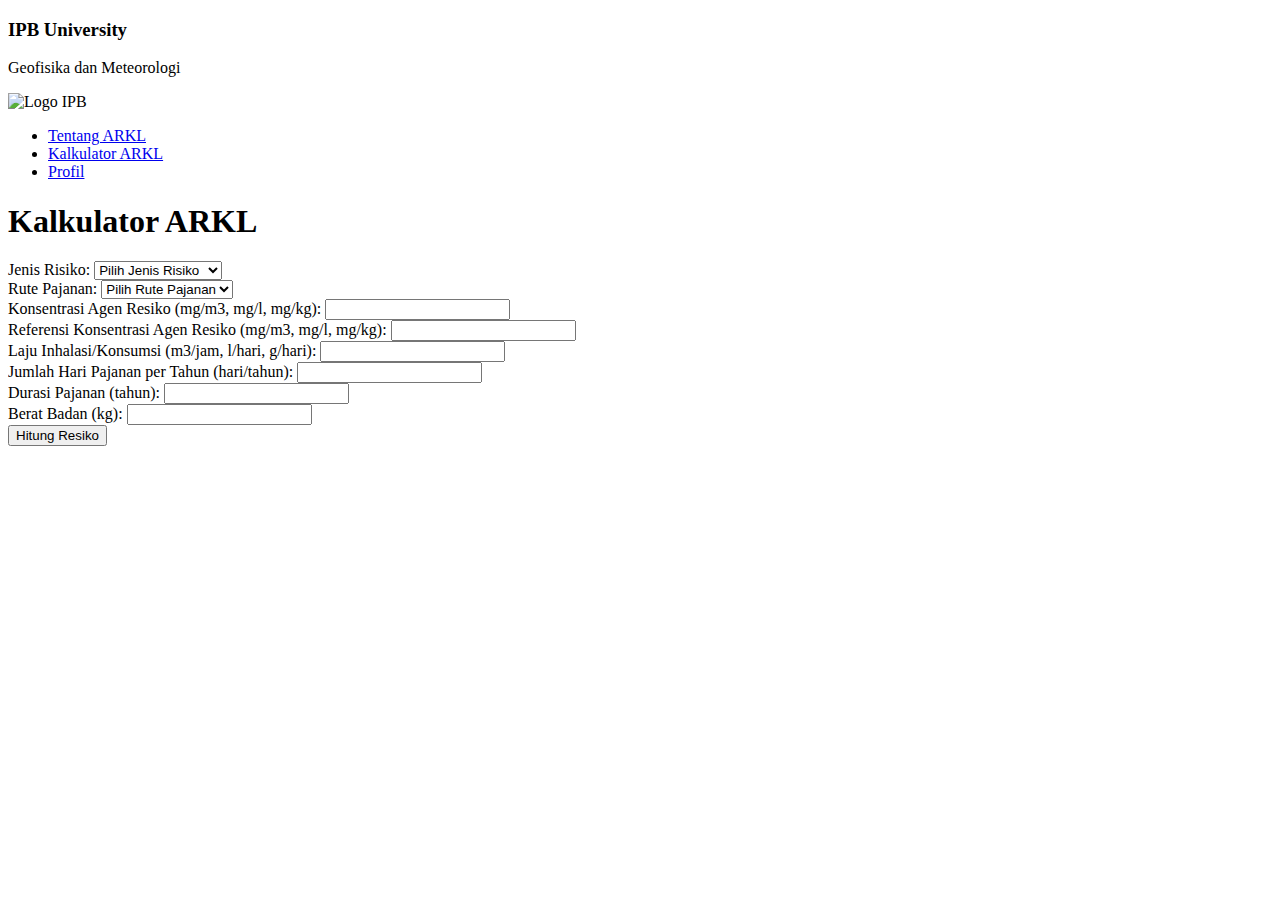
==== kalkulator new.html @ 594bee67 "Update kalkulator new.html" ====
<!DOCTYPE html>
<html lang="id">
  <link rel="stylesheet" href="styles.css">
  <head>
    <link rel="stylesheet" href="styles.css">
    <meta charset="UTF-8" />
    <meta name="viewport" content="width=device-width, initial-scale=1.0" />
    <title>Kalkulator ARKL – Analisis Risiko Kesehatan Lingkungan</title>

    <!-- Google Fonts -->
    <link rel="preconnect" href="https://fonts.googleapis.com" />
    <link rel="preconnect" href="https://fonts.gstatic.com" crossorigin />
    <link href="https://fonts.googleapis.com/css2?family=Poppins:wght@300;500;700&display=swap" rel="stylesheet" />

    <!-- Tailwind CSS CDN -->
    <script src="https://cdn.tailwindcss.com"></script>

  </head>

  <body class="flex flex-col md:flex-row bg-kalkulator text-gray-800 min-h-screen">

    <!-- Sidebar -->
    <aside class="sidebar md:w-1/4 w-full">
      <div class="profile text-center mb-6">
        <h3 class="font-bold text-green-600">IPB University</h3>
        <p class="text-sm text-gray-600">Geofisika dan Meteorologi</p>
        <img src="img/Logo IPB.png" alt="Logo IPB" class="mx-auto mt-4 w-24 rounded-full" />
      </div>

      <!-- Menu -->
      <ul class="space-y-4 text-green-800 font-medium">
        <li><a href="./Kalkulator Arkl Revisi 2.html" class="hover:text-green-600">Tentang ARKL</a></li>
        <li><a href="./kalkulator new.html" class="hover:text-green-600">Kalkulator ARKL</a></li>
        <li><a href="./profil.html" class="hover:text-green-600">Profil</a></li>
      </ul>
    </aside>

    <!-- Main Content -->
    <main class="flex-1 relative p-4 sm:p-6 md:p-8 space-y-8">

      <!-- Overlay transparan untuk efek gelap/putih -->
      <div class="absolute inset-0 bg-white bg-opacity-60 pointer-events-none z-0"></div>  

<!-- Bagian Kalkulator ARKL -->
<div class="relative z-10">
  <div class="flex justify-center min-h-screen">
<section id="kalkulator" class="content-section">
    <h1 class="text-3xl font-bold text-green-700 mb-6 text-center">Kalkulator ARKL</h1>
    <form id="arklForm" class="bg-white p-6 rounded-lg shadow-md max-w-xl">
<!-- Dropdown dengan styling kotak -->
<div class="grid grid-cols-1 md:grid-cols-2 gap-4">
  <!-- Jenis Risiko -->
  <div class="bg-gray-100 p-4 rounded-lg shadow">
    <label for="jenisRisiko" class="block mb-2 font-semibold">Jenis Risiko:</label>
    <select id="jenisRisiko" class="w-full p-2 rounded border border-gray-300">
      <option value="" disabled selected>Pilih Jenis Risiko</option>
      <option value="karsinogenik">Karsinogenik</option>
      <option value="non-karsinogenik">Non-Karsinogenik</option>
    </select>

  </div>

  <!-- Rute Pajanan -->
  <div class="bg-gray-100 p-4 rounded-lg shadow">
    <label for="rutePajanan" class="block mb-2 font-semibold">Rute Pajanan:</label>
    <select id="rutePajanan" class="w-full p-2 rounded border border-gray-300">
      <option value="" disabled selected>Pilih Rute Pajanan</option>
      <option value="inhalasi">Inhalasi</option>
      <option value="ingestasi">Ingestasi</option>
    </select>
  </div>
</div>

      <div class="form-group">
        <label for="C" class="mt-3">Konsentrasi Agen Resiko (mg/m3, mg/l, mg/kg):</label>
        <input type="number" id="C" name="C" step="any" required />
      </div>
  
      <div class="form-group">
        <label for="RfC">Referensi Konsentrasi Agen Resiko (mg/m3, mg/l, mg/kg):</label>
        <input type="number" id="RfC" name="RfC" step="any" required />
      </div>
  
      <div class="form-group">
        <label for="R">Laju Inhalasi/Konsumsi (m3/jam, l/hari, g/hari):</label>
        <input type="number" id="R" name="R" step="any" required />
      </div>
  
      <div class="form-group" id="tE-container">
        <label for="tE">Lama Pajanan per Hari (jam/hari):</label>
        <input type="number" id="tE" name="tE" step="any" />
      </div>
  
      <div class="form-group">
        <label for="fE">Jumlah Hari Pajanan per Tahun (hari/tahun):</label>
        <input type="number" id="fE" name="fE" step="any" required />
      </div>
  
      <div class="form-group">
        <label for="Dt">Durasi Pajanan (tahun):</label>
        <input type="number" id="Dt" name="Dt" step="any" required />
      </div>
  
      <div class="form-group">
        <label for="Wb">Berat Badan (kg):</label>
        <input type="number" id="Wb" name="Wb" step="any" required />
      </div>
  
      <button type="submit" class="bg-green-600 hover:bg-green-700 text-white font-semibold py-2 px-4 rounded-lg transition duration-300">
        Hitung Resiko
      </button>          
    </form>
  
    <div id="hasil" class="mt-4 text-green-800 font-semibold"></div>
  </section>
  </div>
</div>
  </main>
 
  <!--Script-->
  <script>
    document.addEventListener("DOMContentLoaded", () => {
      const jenisRisikoSelect = document.getElementById("jenisRisiko");
      const rutePajananSelect = document.getElementById("rutePajanan");
      const tEContainer = document.getElementById("tE-container");
      const hasilDiv = document.getElementById("hasil");
      const form = document.getElementById("arklForm");
  
      function toggleTimeOfExposure() {
        const jenisRisiko = jenisRisikoSelect.value;
        const rute = rutePajananSelect.value;
        tEContainer.style.display = (jenisRisiko === "non-karsinogenik" && rute === "inhalasi") ? "block" : "none";
      }
  
      jenisRisikoSelect.addEventListener("change", toggleTimeOfExposure);
      rutePajananSelect.addEventListener("change", toggleTimeOfExposure);
      toggleTimeOfExposure();
  
      form.addEventListener("submit", function (e) {
        e.preventDefault();
  
        const jenis = jenisRisikoSelect.value;
        const rute = rutePajananSelect.value;
  
        const C = parseFloat(document.getElementById("C").value);
        const RfC_input = parseFloat(document.getElementById("RfC").value);
        const R = parseFloat(document.getElementById("R").value);
        const tE = parseFloat(document.getElementById("tE").value) || 1;
        const fE = parseFloat(document.getElementById("fE").value);
        const Dt = parseFloat(document.getElementById("Dt").value);
        const Wb = parseFloat(document.getElementById("Wb").value);
        const Tavg = fE * Dt;
  
        if ([C, RfC_input, R, fE, Dt, Wb].some(val => isNaN(val) || val <= 0)) {
          alert("Mohon isi semua kolom dengan benar dan pastikan tidak ada yang nol.");
          return;
        }
  
        let intake = 0;
        let RfC = 0;
  
        if (rute === "inhalasi" && jenis === "non-karsinogenik") {
          intake = (C * R * tE * fE * Dt) / (Wb * Tavg);
          RfC = (RfC_input * R * tE * fE * Dt) / (Wb * Tavg);
        } else {
          intake = (C * R * fE * Dt) / (Wb * Tavg);
          RfC = (RfC_input * R * fE * Dt) / (Wb * Tavg);
        }
  
        const RQ = intake / RfC;
  
        if (isNaN(RQ) || !isFinite(RQ)) {
          alert("Terjadi kesalahan dalam perhitungan. Periksa kembali input Anda.");
          return;
        }
  
        let hasilHTML = "";
  
        if (RQ <= 1) {
          hasilHTML = `
            <div class="bg-green-100 border-l-4 border-green-500 p-6 rounded-lg shadow text-center">
              <div class="text-6xl mb-4">😊</div>
              <p class="text-2xl font-bold text-green-700">Status: Aman</p>
              <p class="text-xl mt-2">RQ = ${RQ.toFixed(3)}</p>
              <hr class="my-4">
              <p class="text-left text-green-800 font-medium">Tingkat pajanan masih dalam batas yang dapat diterima. Tapi bukan berarti dibiarkan begitu saja, tetap ada hal-hal yang bisa dilakukan:</p>
              <ul class="list-decimal text-left pl-5 mt-2 text-green-800">
                <li>Lanjutkan pemantauan rutin secara berkala</li>
                <li>Pertahankan kondisi saat ini baik pencegahan untuk agen resiko terhirup maupun tertelan</li>
                <li>Sebarkan informasi kepada masyarakat lain agar tetap waspada dan paham tentang potensi resiko</li>
              </ul>
            </div>
          `;
        } else {
          hasilHTML = `
            <div class="bg-red-100 border-l-4 border-red-500 p-6 rounded-lg shadow text-center">
              <div class="text-6xl mb-4">🤒</div>
              <p class="text-2xl font-bold text-red-700">Status: Tidak Aman</p>
              <p class="text-xl mt-2">RQ = ${RQ.toFixed(3)}</p>
              <hr class="my-4">
              <p class="text-left text-red-800 font-medium">Tingkat pajanan melebihi batas aman, dan dapat menimbulkan dampak kesehatan, terutama untuk jangka panjang. Cepat lakukan hal-hal berikut:</p>
              <ul class="list-decimal text-left pl-5 mt-2 text-red-800">
                <li>Identifikasi sumber pajanan yang ada</li>
                <li>Terapkan pengendalian teknis seperti ventilasi, filter dan lain-lain</li>
                <li>Kurangi waktu pajanan seperti kurangi berada di lokasi berpolusi atau pun mengurangi konsumsi agen resiko</li>
                <li>Gunakan alat pelindung diri seperti masker dan sebagainya</li>
                <li>Sebarkan informasi ini pada masyarakat luas agar terhindar dari dampak yang dihasilkan</li>
              </ul>
            </div>
          `;
        }
  
        hasilDiv.innerHTML = hasilHTML;
      });
    })
  </script>   
</html>
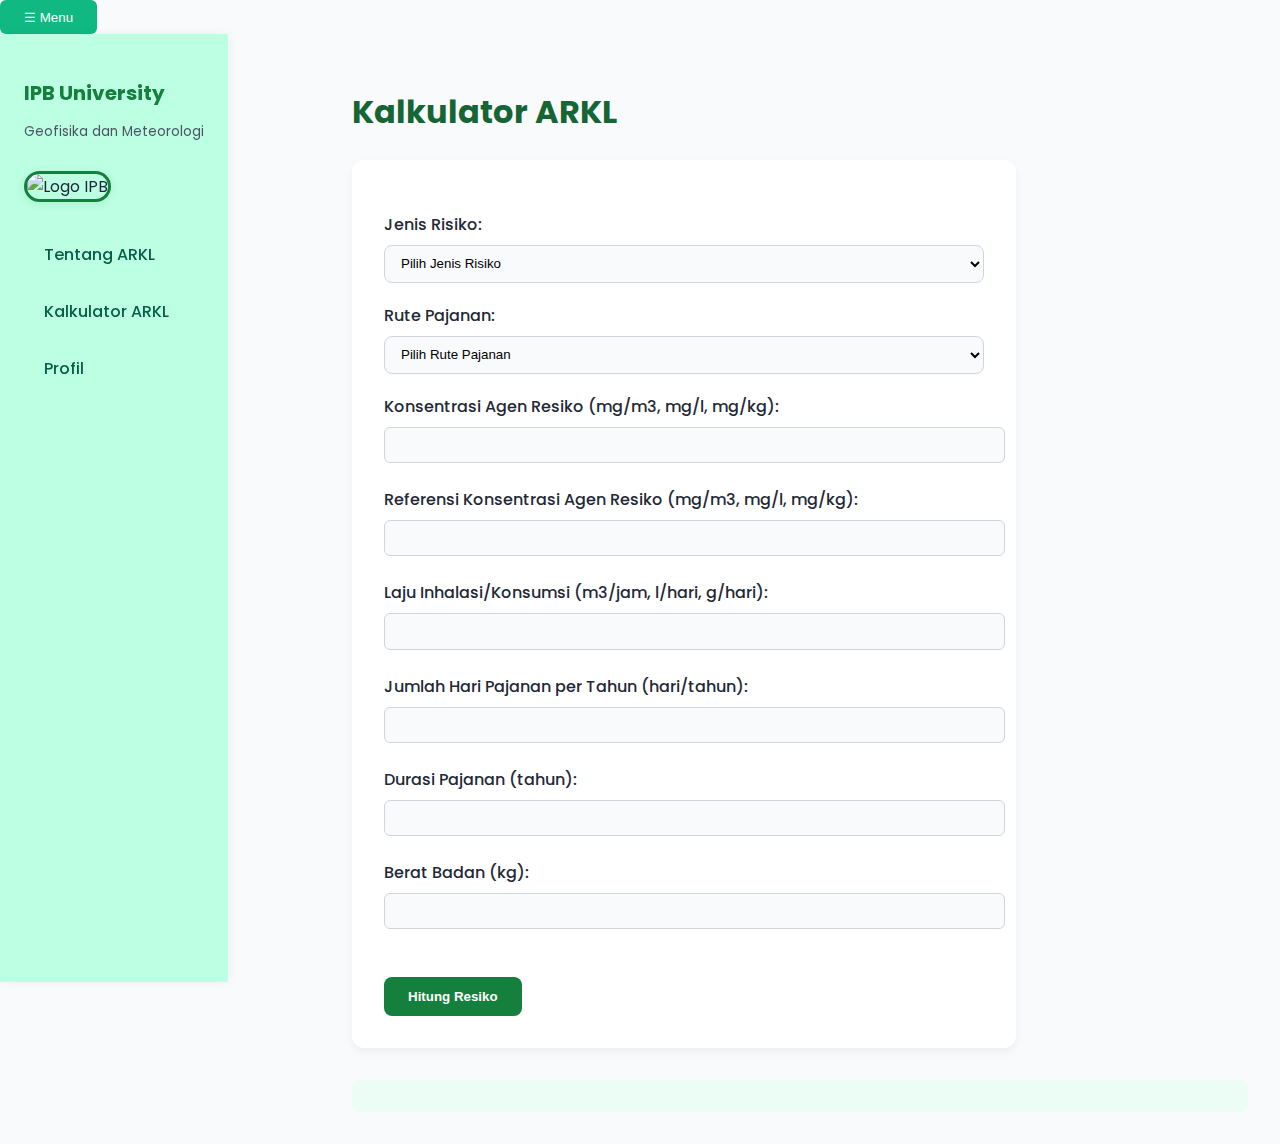
==== commit 26244304: "Update kalkulator new.html" ====
--- a/kalkulator new.html
+++ b/kalkulator new.html
@@ -14,13 +14,42 @@
 
     <!-- Tailwind CSS CDN -->
     <script src="https://cdn.tailwindcss.com"></script>
-
+    <style>
+      /* Menambahkan beberapa penyesuaian untuk mobile */
+      @media (max-width: 768px) {
+        #sidebar {
+          position: fixed;
+          top: 0;
+          left: -250px;
+          width: 250px;
+          height: 100%;
+          background-color: #f3f4f6;
+          transition: left 0.3s ease;
+        }
+
+        #sidebar.open {
+          left: 0;
+        }
+
+        .main-content {
+          transition: margin-left 0.3s ease;
+        }
+
+        .main-content.shifted {
+          margin-left: 250px;
+        }
+      }
+    </style>
   </head>
 
-  <body class="flex flex-col md:flex-row bg-kalkulator text-gray-800 min-h-screen">
-
-    <!-- Sidebar -->
-    <aside class="sidebar md:w-1/4 w-full">
+<body class="flex flex-col md:flex-row bg-arkl text-gray-800 min-h-screen">
+  <!-- Toggle Button (Tombol untuk membuka/menutup sidebar) -->
+  <button id="toggleSidebar" class="p-4 text-green-800 bg-white fixed top-4 left-4 z-50">
+    ☰ Menu
+  </button>
+
+  <!-- Sidebar -->
+  <aside id="sidebar" class="sidebar md:w-1/4 w-full hidden md:block bg-white">
       <div class="profile text-center mb-6">
         <h3 class="font-bold text-green-600">IPB University</h3>
         <p class="text-sm text-gray-600">Geofisika dan Meteorologi</p>
@@ -116,7 +145,18 @@
   </div>
 </div>
   </main>
- 
+ <!-- Script untuk mengatur sidebar -->
+  <script>
+    const btn = document.getElementById('toggleSidebar');
+    const sidebar = document.getElementById('sidebar');
+    const mainContent = document.getElementById('mainContent');
+
+    // Event listener untuk toggle sidebar
+    btn.addEventListener('click', () => {
+      sidebar.classList.toggle('open');
+      mainContent.classList.toggle('shifted');
+    });
+  </script>
   <!--Script-->
   <script>
     document.addEventListener("DOMContentLoaded", () => {
@@ -213,5 +253,6 @@
         hasilDiv.innerHTML = hasilHTML;
       });
     })
-  </script>   
+  </script>
+  </body>
 </html>
--- a/styles.css
+++ b/styles.css
@@ -0,0 +1,288 @@
+/* styles.css */
+
+/* --- FONT --- */
+body {
+    font-family: 'Poppins', sans-serif;
+    background-color: #f9fafb;
+    color: #1f2937;
+    margin: 0;
+    padding: 0;
+  }
+  
+  /* --- SIDEBAR --- */
+  .sidebar {
+    position: fixed;
+    background-color: #bcffe3;
+    padding: 1.5rem;
+    min-height: 100vh;
+    box-shadow: 2px 0 10px rgba(0, 0, 0, 0.05);
+  }
+  
+  .sidebar .profile h3 {
+    font-size: 1.25rem;
+    color: #15803d;
+    margin-bottom: 0.25rem;
+  }
+  
+  .sidebar .profile p {
+    font-size: 0.85rem;
+    color: #4b5563;
+  }
+  
+  .sidebar .profile img {
+    width: 80px;
+    height: 80px;
+    object-fit: cover;
+    margin-top: 1rem;
+    border-radius: 9999px;
+  }
+  
+  .sidebar ul {
+    list-style: none;
+    padding: 0;
+    margin-top: 2rem;
+  }
+  
+  .sidebar ul li {
+    margin-bottom: 1rem;
+  }
+  
+  .sidebar ul li a {
+    text-decoration: none;
+    color: #065f46;
+    font-weight: 500;
+    transition: all 0.2s;
+  }
+  
+  .sidebar ul li a:hover {
+    color: #047857;
+  }
+  
+  /* --- MAIN CONTENT --- */
+  main {
+    padding: 2rem;
+    flex: 1;
+    margin-left: 25%;
+  }
+  
+  h1 {
+    font-size: 2rem;
+    color: #166534;
+    margin-bottom: 1.5rem;
+  }
+  
+  /* --- FORM --- */
+  form {
+    background-color: #ffffff;
+    padding: 2rem;
+    border-radius: 0.75rem;
+    box-shadow: 0 4px 10px rgba(0, 0, 0, 0.05);
+    max-width: 600px;
+  }
+  
+  .form-group {
+    margin-bottom: 1.5rem;
+  }
+  
+  .form-group label {
+    display: block;
+    font-weight: 500;
+    margin-bottom: 0.5rem;
+  }
+  
+  .form-group input[type="number"] {
+    width: 100%;
+    padding: 0.6rem;
+    border: 1px solid #d1d5db;
+    border-radius: 0.375rem;
+    transition: border-color 0.2s;
+  }
+  
+  .form-group input[type="number"]:focus {
+    outline: none;
+    border-color: #10b981;
+  }
+  
+  button {
+    background-color: #10b981;
+    color: white;
+    padding: 0.6rem 1.5rem;
+    border: none;
+    border-radius: 0.375rem;
+    cursor: pointer;
+    transition: background-color 0.3s;
+  }
+  
+  button:hover {
+    background-color: #059669;
+  }
+  
+  /* --- HASIL --- */
+  #hasil {
+    margin-top: 2rem;
+    background-color: #ecfdf5;
+    padding: 1rem;
+    border-radius: 0.5rem;
+    color: #065f46;
+    font-weight: 600;
+  }
+
+  /* === Global === */
+body {
+  font-family: 'Poppins', sans-serif;
+  scroll-behavior: smooth;
+}
+
+/* Sidebar Branding */
+.sidebar .profile h3 {
+  font-size: 1.25rem;
+  color: #15803d;
+}
+
+.sidebar .profile img {
+  border: 3px solid #15803d;
+  box-shadow: 0 2px 10px rgba(0, 128, 0, 0.1);
+}
+
+/* Navigasi Sidebar */
+.sidebar ul li a {
+  display: block;
+  padding: 0.5rem 1rem;
+  border-left: 4px solid transparent;
+  transition: all 0.3s ease;
+}
+
+.sidebar ul li a:hover {
+  color: #15803d;
+  border-left-color: #15803d;
+  background-color: #f0fdf4;
+  font-weight: 600;
+}
+
+/* Section Titles */
+.content-section h2 {
+  font-size: 1.5rem;
+  border-left: 6px solid #15803d;
+  padding-left: 1rem;
+  margin-bottom: 1rem;
+}
+
+/* Form Input dan Label */
+form label {
+  font-weight: 500;
+  color: #1f2937;
+  display: block;
+  margin-top: 1.25rem;
+  margin-bottom: 0.5rem;
+}
+
+form input,
+form select {
+  width: 100%;
+  padding: 0.6rem 0.75rem;
+  border: 1px solid #d1d5db;
+  border-radius: 0.5rem;
+  background-color: #f9fafb;
+  transition: all 0.2s ease-in-out;
+}
+
+form input:focus,
+form select:focus {
+  border-color: #15803d;
+  outline: none;
+  background-color: #ffffff;
+}
+
+/* Tombol Submit */
+button[type="submit"] {
+  margin-top: 1.5rem;
+  background-color: #15803d;
+  color: #fff;
+  font-weight: 600;
+  padding: 0.75rem 1.5rem;
+  border-radius: 0.5rem;
+  transition: background-color 0.3s ease;
+}
+
+button[type="submit"]:hover {
+  background-color: #166534;
+}
+
+/* Kartu Anggota Tim */
+.profile-card {
+  background-color: white;
+  border-radius: 1rem;
+  box-shadow: 0 4px 10px rgba(0, 0, 0, 0.06);
+  padding: 1rem;
+  text-align: center;
+  transition: transform 0.3s ease;
+}
+
+.profile-card:hover {
+  transform: translateY(-4px);
+}
+
+/* Gambar Profil Anggota */
+.profile-card img {
+  width: 6rem;
+  height: 6rem;
+  border-radius: 9999px;
+  object-fit: cover;
+  margin-bottom: 0.5rem;
+  border: 2px solid #d1fae5;
+}
+
+/* Infografis */
+img.rounded-lg.shadow {
+  transition: transform 0.3s ease;
+}
+
+img.rounded-lg.shadow:hover {
+  transform: scale(1.02);
+}
+
+/* Info Box Hasil */
+#hasil div {
+  animation: fadeIn 0.4s ease-in-out;
+}
+
+@keyframes fadeIn {
+  from {
+    opacity: 0;
+    transform: translateY(10px);
+  }
+  to {
+    opacity: 1;
+    transform: translateY(0);
+  }
+}
+
+/* === Background untuk halaman Tentang ARKL === */
+.bg-arkl {
+  background-image: url('img/BG.png');
+  background-size: cover;
+  background-position: center;
+  background-repeat: no-repeat;
+  background-attachment: fixed;
+  min-height: 100vh;
+}
+
+/* === Background untuk halaman Kalkulator === */
+.bg-kalkulator {
+  background-image: url('img/BG.png');
+  background-size: cover;
+  background-position: center;
+  background-repeat: no-repeat;
+  background-attachment: fixed;
+  min-height: 100vh;
+}
+ 
+/* === Background untuk halaman Profil === */
+.bg-profil {
+  background-image: url('img/BG\ Profil.png');
+  background-size: cover;
+  background-position: center;
+  background-repeat: no-repeat;
+  background-attachment: fixed;
+  min-height: 100vh;
+}
--- a/styles.css
+++ b/styles.css
@@ -0,0 +1,288 @@
+/* styles.css */
+
+/* --- FONT --- */
+body {
+    font-family: 'Poppins', sans-serif;
+    background-color: #f9fafb;
+    color: #1f2937;
+    margin: 0;
+    padding: 0;
+  }
+  
+  /* --- SIDEBAR --- */
+  .sidebar {
+    position: fixed;
+    background-color: #bcffe3;
+    padding: 1.5rem;
+    min-height: 100vh;
+    box-shadow: 2px 0 10px rgba(0, 0, 0, 0.05);
+  }
+  
+  .sidebar .profile h3 {
+    font-size: 1.25rem;
+    color: #15803d;
+    margin-bottom: 0.25rem;
+  }
+  
+  .sidebar .profile p {
+    font-size: 0.85rem;
+    color: #4b5563;
+  }
+  
+  .sidebar .profile img {
+    width: 80px;
+    height: 80px;
+    object-fit: cover;
+    margin-top: 1rem;
+    border-radius: 9999px;
+  }
+  
+  .sidebar ul {
+    list-style: none;
+    padding: 0;
+    margin-top: 2rem;
+  }
+  
+  .sidebar ul li {
+    margin-bottom: 1rem;
+  }
+  
+  .sidebar ul li a {
+    text-decoration: none;
+    color: #065f46;
+    font-weight: 500;
+    transition: all 0.2s;
+  }
+  
+  .sidebar ul li a:hover {
+    color: #047857;
+  }
+  
+  /* --- MAIN CONTENT --- */
+  main {
+    padding: 2rem;
+    flex: 1;
+    margin-left: 25%;
+  }
+  
+  h1 {
+    font-size: 2rem;
+    color: #166534;
+    margin-bottom: 1.5rem;
+  }
+  
+  /* --- FORM --- */
+  form {
+    background-color: #ffffff;
+    padding: 2rem;
+    border-radius: 0.75rem;
+    box-shadow: 0 4px 10px rgba(0, 0, 0, 0.05);
+    max-width: 600px;
+  }
+  
+  .form-group {
+    margin-bottom: 1.5rem;
+  }
+  
+  .form-group label {
+    display: block;
+    font-weight: 500;
+    margin-bottom: 0.5rem;
+  }
+  
+  .form-group input[type="number"] {
+    width: 100%;
+    padding: 0.6rem;
+    border: 1px solid #d1d5db;
+    border-radius: 0.375rem;
+    transition: border-color 0.2s;
+  }
+  
+  .form-group input[type="number"]:focus {
+    outline: none;
+    border-color: #10b981;
+  }
+  
+  button {
+    background-color: #10b981;
+    color: white;
+    padding: 0.6rem 1.5rem;
+    border: none;
+    border-radius: 0.375rem;
+    cursor: pointer;
+    transition: background-color 0.3s;
+  }
+  
+  button:hover {
+    background-color: #059669;
+  }
+  
+  /* --- HASIL --- */
+  #hasil {
+    margin-top: 2rem;
+    background-color: #ecfdf5;
+    padding: 1rem;
+    border-radius: 0.5rem;
+    color: #065f46;
+    font-weight: 600;
+  }
+
+  /* === Global === */
+body {
+  font-family: 'Poppins', sans-serif;
+  scroll-behavior: smooth;
+}
+
+/* Sidebar Branding */
+.sidebar .profile h3 {
+  font-size: 1.25rem;
+  color: #15803d;
+}
+
+.sidebar .profile img {
+  border: 3px solid #15803d;
+  box-shadow: 0 2px 10px rgba(0, 128, 0, 0.1);
+}
+
+/* Navigasi Sidebar */
+.sidebar ul li a {
+  display: block;
+  padding: 0.5rem 1rem;
+  border-left: 4px solid transparent;
+  transition: all 0.3s ease;
+}
+
+.sidebar ul li a:hover {
+  color: #15803d;
+  border-left-color: #15803d;
+  background-color: #f0fdf4;
+  font-weight: 600;
+}
+
+/* Section Titles */
+.content-section h2 {
+  font-size: 1.5rem;
+  border-left: 6px solid #15803d;
+  padding-left: 1rem;
+  margin-bottom: 1rem;
+}
+
+/* Form Input dan Label */
+form label {
+  font-weight: 500;
+  color: #1f2937;
+  display: block;
+  margin-top: 1.25rem;
+  margin-bottom: 0.5rem;
+}
+
+form input,
+form select {
+  width: 100%;
+  padding: 0.6rem 0.75rem;
+  border: 1px solid #d1d5db;
+  border-radius: 0.5rem;
+  background-color: #f9fafb;
+  transition: all 0.2s ease-in-out;
+}
+
+form input:focus,
+form select:focus {
+  border-color: #15803d;
+  outline: none;
+  background-color: #ffffff;
+}
+
+/* Tombol Submit */
+button[type="submit"] {
+  margin-top: 1.5rem;
+  background-color: #15803d;
+  color: #fff;
+  font-weight: 600;
+  padding: 0.75rem 1.5rem;
+  border-radius: 0.5rem;
+  transition: background-color 0.3s ease;
+}
+
+button[type="submit"]:hover {
+  background-color: #166534;
+}
+
+/* Kartu Anggota Tim */
+.profile-card {
+  background-color: white;
+  border-radius: 1rem;
+  box-shadow: 0 4px 10px rgba(0, 0, 0, 0.06);
+  padding: 1rem;
+  text-align: center;
+  transition: transform 0.3s ease;
+}
+
+.profile-card:hover {
+  transform: translateY(-4px);
+}
+
+/* Gambar Profil Anggota */
+.profile-card img {
+  width: 6rem;
+  height: 6rem;
+  border-radius: 9999px;
+  object-fit: cover;
+  margin-bottom: 0.5rem;
+  border: 2px solid #d1fae5;
+}
+
+/* Infografis */
+img.rounded-lg.shadow {
+  transition: transform 0.3s ease;
+}
+
+img.rounded-lg.shadow:hover {
+  transform: scale(1.02);
+}
+
+/* Info Box Hasil */
+#hasil div {
+  animation: fadeIn 0.4s ease-in-out;
+}
+
+@keyframes fadeIn {
+  from {
+    opacity: 0;
+    transform: translateY(10px);
+  }
+  to {
+    opacity: 1;
+    transform: translateY(0);
+  }
+}
+
+/* === Background untuk halaman Tentang ARKL === */
+.bg-arkl {
+  background-image: url('img/BG.png');
+  background-size: cover;
+  background-position: center;
+  background-repeat: no-repeat;
+  background-attachment: fixed;
+  min-height: 100vh;
+}
+
+/* === Background untuk halaman Kalkulator === */
+.bg-kalkulator {
+  background-image: url('img/BG.png');
+  background-size: cover;
+  background-position: center;
+  background-repeat: no-repeat;
+  background-attachment: fixed;
+  min-height: 100vh;
+}
+ 
+/* === Background untuk halaman Profil === */
+.bg-profil {
+  background-image: url('img/BG\ Profil.png');
+  background-size: cover;
+  background-position: center;
+  background-repeat: no-repeat;
+  background-attachment: fixed;
+  min-height: 100vh;
+}
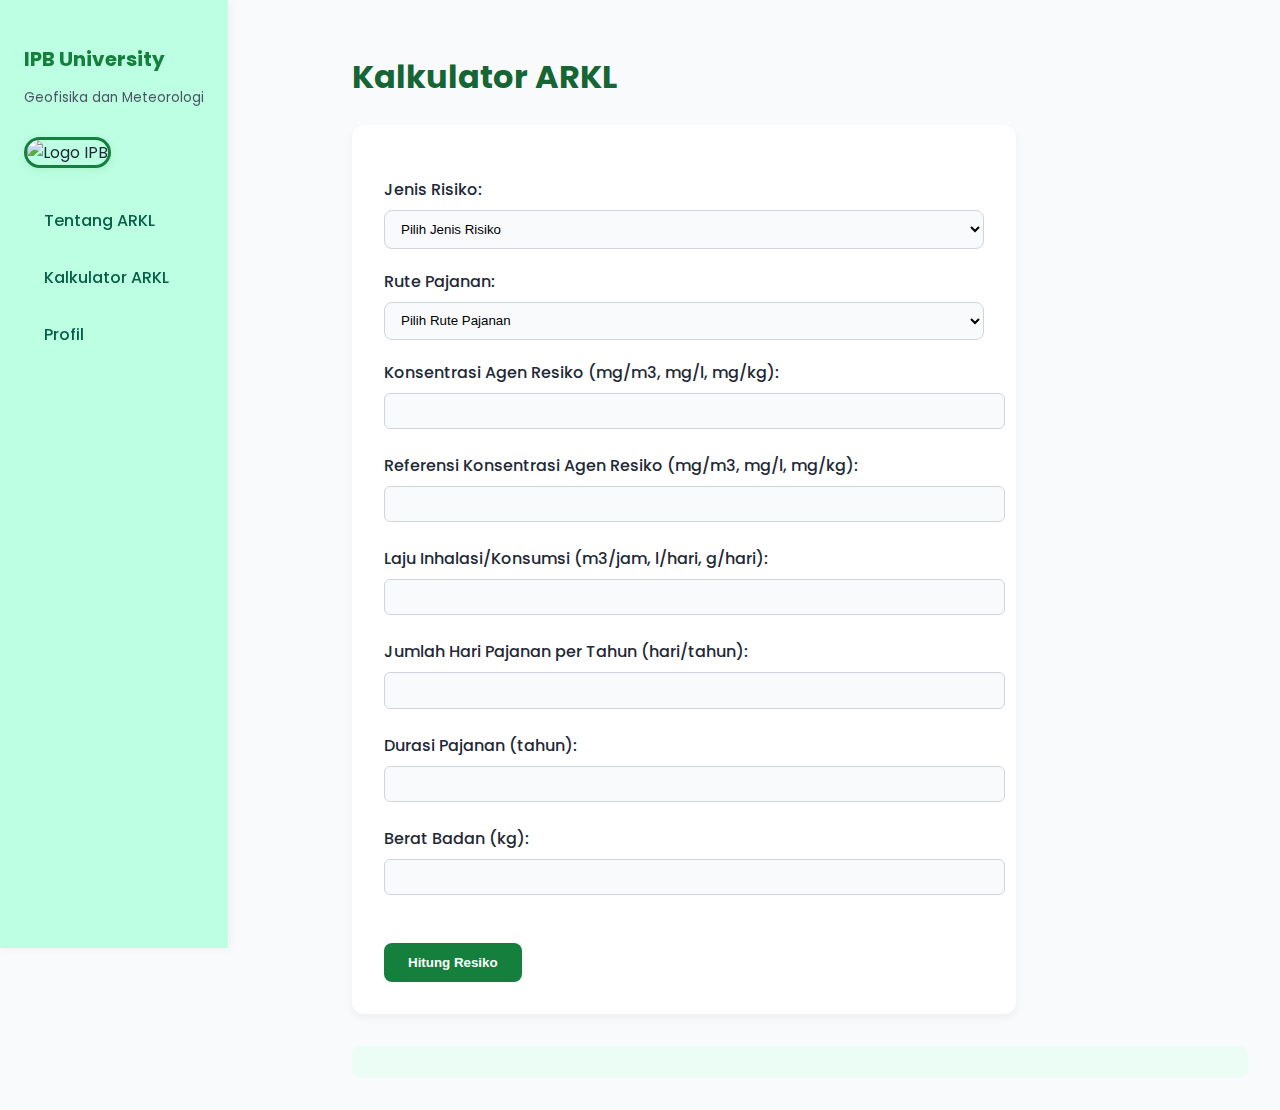
==== commit 14d5c0b3: "Update kalkulator new.html" ====
--- a/kalkulator new.html
+++ b/kalkulator new.html
@@ -14,42 +14,13 @@
 
     <!-- Tailwind CSS CDN -->
     <script src="https://cdn.tailwindcss.com"></script>
-    <style>
-      /* Menambahkan beberapa penyesuaian untuk mobile */
-      @media (max-width: 768px) {
-        #sidebar {
-          position: fixed;
-          top: 0;
-          left: -250px;
-          width: 250px;
-          height: 100%;
-          background-color: #f3f4f6;
-          transition: left 0.3s ease;
-        }
-
-        #sidebar.open {
-          left: 0;
-        }
-
-        .main-content {
-          transition: margin-left 0.3s ease;
-        }
-
-        .main-content.shifted {
-          margin-left: 250px;
-        }
-      }
-    </style>
+
   </head>
 
-<body class="flex flex-col md:flex-row bg-arkl text-gray-800 min-h-screen">
-  <!-- Toggle Button (Tombol untuk membuka/menutup sidebar) -->
-  <button id="toggleSidebar" class="p-4 text-green-800 bg-white fixed top-4 left-4 z-50">
-    ☰ Menu
-  </button>
-
-  <!-- Sidebar -->
-  <aside id="sidebar" class="sidebar md:w-1/4 w-full hidden md:block bg-white">
+  <body class="flex flex-col md:flex-row bg-kalkulator text-gray-800 min-h-screen">
+
+    <!-- Sidebar -->
+    <aside class="sidebar md:w-1/4 w-full">
       <div class="profile text-center mb-6">
         <h3 class="font-bold text-green-600">IPB University</h3>
         <p class="text-sm text-gray-600">Geofisika dan Meteorologi</p>
@@ -68,7 +39,7 @@
     <main class="flex-1 relative p-4 sm:p-6 md:p-8 space-y-8">
 
       <!-- Overlay transparan untuk efek gelap/putih -->
-      <div class="absolute inset-0 bg-white bg-opacity-60 pointer-events-none z-0"></div>  
+      <div class="absolute inset-0 bg-white bg-opacity-60 pointer-events-none z-0"></div>   
 
 <!-- Bagian Kalkulator ARKL -->
 <div class="relative z-10">
